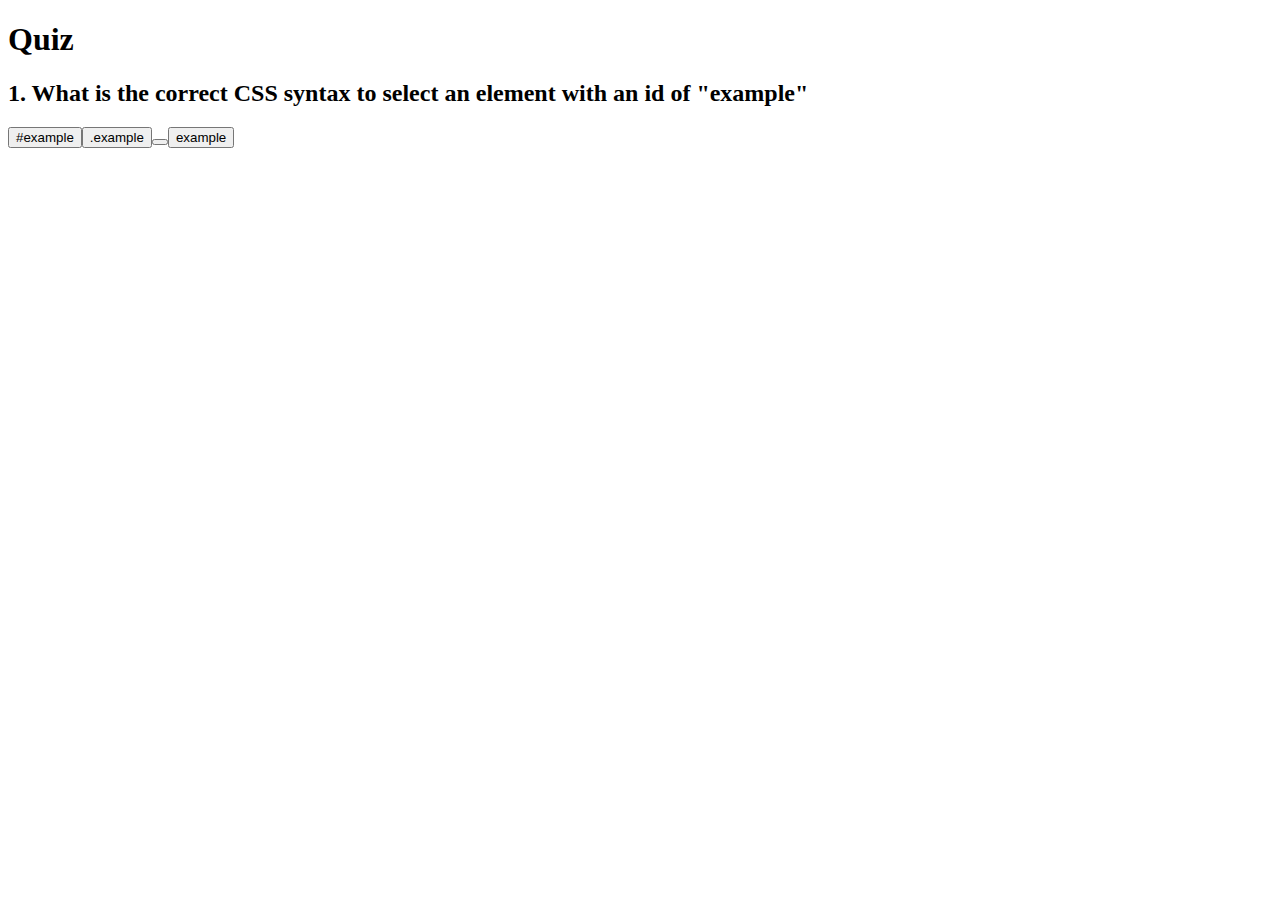
==== css_quiz.html @ 11a62083 "Merge pull request #29 from Atharvajoshiii/atharva" ====
<!DOCTYPE html>
<html lang="en">
<head>
    <meta charset="UTF-8">
    <meta http-equiv="X-UA-Compatible" content="IE=edge">
    <meta name="viewport" content="width=device-width, initial-scale=1.0">
    <title>Quiz</title>
    <link rel="stylesheet" href="quiz.css">
</head>
<body>
    <div class="app">
        <h1>Quiz</h1>
        <div class="quiz">
            <h2 id="question">Question goes here</h2>
            <div id="answer-buttons">
                <button class="btn">Answer 1 </button>
                <button class="btn">Answer 2 </button>
                <button class="btn">Answer 3 </button>
                <button class="btn">Answer 4 </button>
            </div>
            <button id="next-btn">Next</button>
        </div>
    </div>
    <script src="css_quiz.js"></script>
</body>
</html>
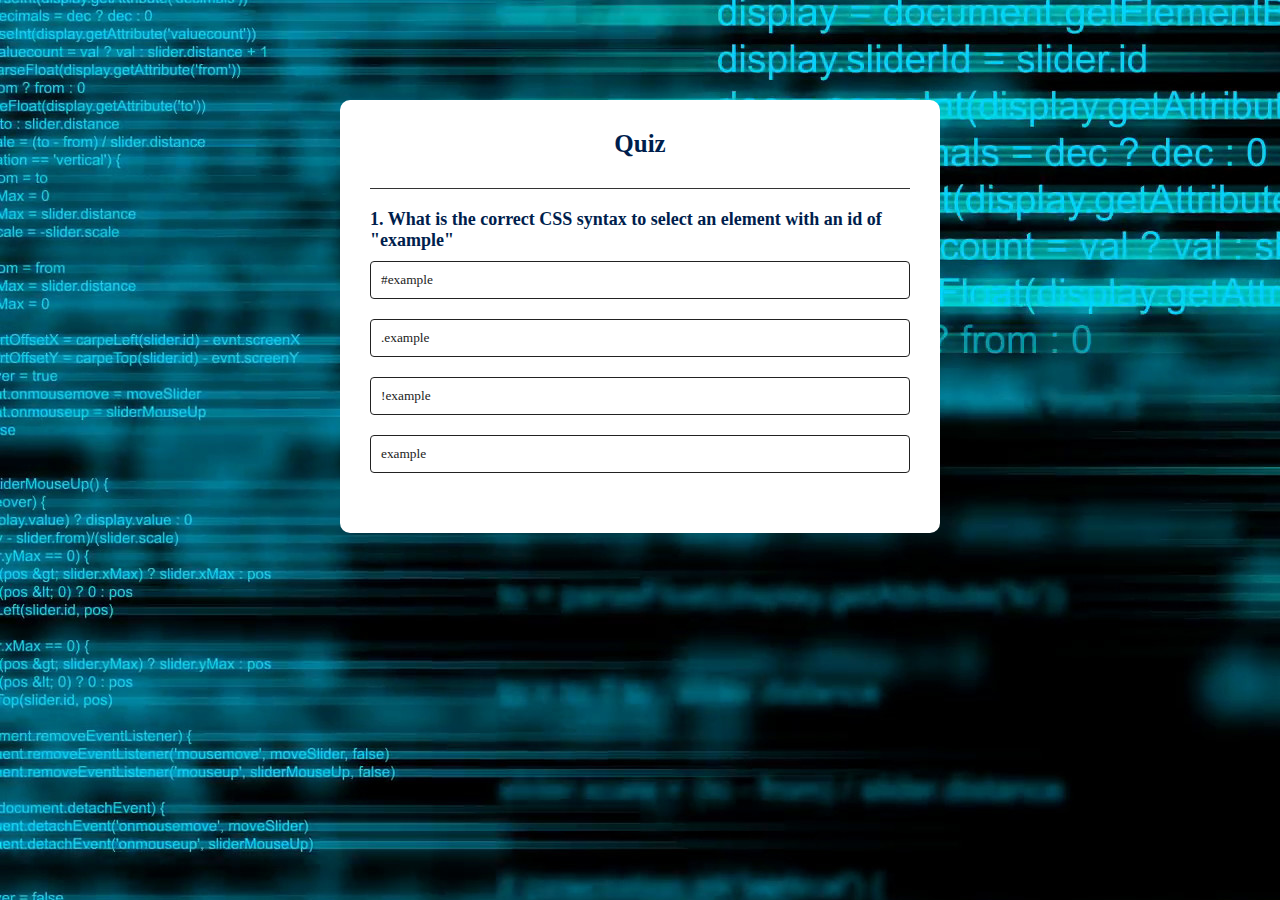
==== commit 5e64f4c3: "Merge pull request #35 from nimish-nimishmittal/nm" ====
--- a/css_quiz.html
+++ b/css_quiz.html
@@ -6,6 +6,7 @@
     <meta name="viewport" content="width=device-width, initial-scale=1.0">
     <title>Quiz</title>
     <link rel="stylesheet" href="quiz.css">
+    <link rel="shortcut icon" href="images/quizfav.jpg" type="image/x-icon">
 </head>
 <body>
     <div class="app">
--- a/quiz.css
+++ b/quiz.css
@@ -0,0 +1,72 @@
+*{
+    margin: 0;
+    padding: 0;
+    font-family: 'Poppins', 'sans-serif';
+    box-sizing: border-box;
+}
+body{
+    background-image: url(images/backgd.jpeg);
+}
+.app{
+    background: #fff;
+    width: 90%;
+    max-width: 600px;
+    margin: 100px auto 0;
+    border-radius: 10px;
+    padding: 30px;
+}
+.app h1{
+    text-align: center;
+    font-size: 25px;
+    color: #001e4d;
+    font-weight: 600;
+    border-bottom: 1px solid #333;
+    padding-bottom: 30px;
+}
+.quiz{
+    padding: 20px 0;
+}
+.quiz h2{
+    font-size: 18px;
+    color: #001e4d;
+    font-weight: 600;
+}
+.btn{
+    background: #fff;
+    color: #222;
+    font-weight: 500;
+    width: 100%;
+    border: 1px solid #222;
+    padding: 10px;
+    margin: 10px 0;
+    text-align: left;
+    border-radius: 4px;
+    cursor: pointer;
+    transition: all 0.3s;
+}
+.btn:hover:not([disabled]){
+    background: #222;
+    color:#fff;
+}
+.btn:disabled{
+    cursor: no-drop;
+}
+
+#next-btn{
+    background: #222;
+    color: #fff;
+    font-weight: 500;
+    width: 150px;
+    border: 0;
+    padding: 10px;
+    margin: 20px auto 0;
+    border-radius: 4px;
+    cursor: pointer;
+    display: none;
+}
+.correct{
+    background: #9aeabc;
+}
+.incorrect{
+    background: #ff9393;
+}